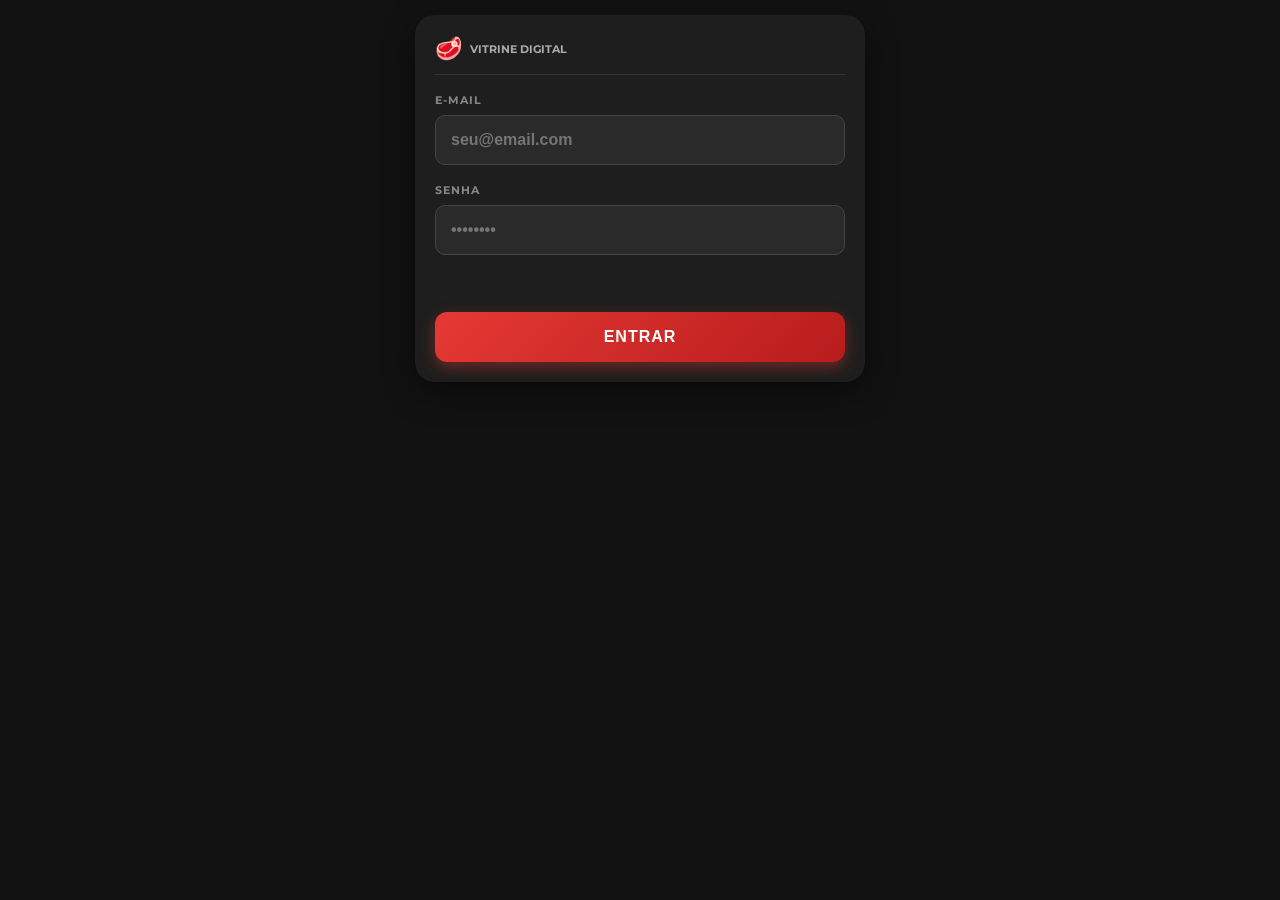
==== public/login.html @ 7d542126 "Login por cliente, catálogo e TV com link próprio" ====
<!DOCTYPE html>
<html lang="pt-BR">
<head>
  <meta charset="UTF-8">
  <meta name="viewport" content="width=device-width, initial-scale=1.0">
  <script>
    // Define a base dos caminhos (funciona em /tv/TOKEN, /painel, /login e também em /public/...)
    (function () {
      var p = location.pathname, i = p.indexOf('/tv/');
      var b = i >= 0 ? p.slice(0, i + 1) : p.replace(/[^\/]*$/, '');
      document.write('<base href="' + b + '">');
    })();
  </script>
  <title>Entrar - Vitrine Digital</title>
  <link rel="stylesheet" href="style.css">
  <link href="https://fonts.googleapis.com/css2?family=Montserrat:wght@500;700;900&display=swap" rel="stylesheet">
  <link rel="icon" type="image/png" href="https://img.icons8.com/color/180/steak.png">
</head>
<body class="body-painel">

  <div class="controle-remoto">
    <div class="topo-controle">
      <div class="status-box">
        <span class="icon-login">🥩</span>
        <span class="status-texto">VITRINE DIGITAL</span>
      </div>
    </div>

    <form id="form-login" class="form-login">
      <div class="bloco-controle">
        <span class="label-controle">E-MAIL</span>
        <div class="display-preco-input">
          <input type="email" id="email" placeholder="seu@email.com" autocomplete="username" required>
        </div>
      </div>

      <div class="bloco-controle">
        <span class="label-controle">SENHA</span>
        <div class="display-preco-input">
          <input type="password" id="senha" placeholder="••••••••" autocomplete="current-password" required>
        </div>
      </div>

      <p id="msg-erro" class="msg-erro"></p>

      <button type="submit" id="btn-entrar" class="btn-disparar">ENTRAR</button>
    </form>
  </div>

  <script type="module">
    import { supabase } from './config.js';

    const { data: { session } } = await supabase.auth.getSession();
    if (session) location.replace('painel');

    const form = document.getElementById('form-login');
    const msg = document.getElementById('msg-erro');
    const btn = document.getElementById('btn-entrar');

    form.addEventListener('submit', async (e) => {
      e.preventDefault();
      msg.textContent = '';
      btn.disabled = true;
      btn.textContent = 'ENTRANDO...';

      const { error } = await supabase.auth.signInWithPassword({
        email: document.getElementById('email').value.trim(),
        password: document.getElementById('senha').value
      });

      if (error) {
        msg.textContent = 'E-mail ou senha incorretos.';
        btn.disabled = false;
        btn.textContent = 'ENTRAR';
        return;
      }
      location.replace('painel');
    });
  </script>
</body>
</html>
---- public/style.css ----
* {
  margin: 0;
  padding: 0;
  box-sizing: border-box;
}

/* --- ESTILOS DA TELA DA TV --- */
.body-tv {
  background-color: #2b0404;
  background-image: radial-gradient(circle at center, #6b0d0d 0%, #210303 100%);
  color: #fff;
  font-family: 'Montserrat', sans-serif;
  height: 100vh;
  overflow: hidden;
  display: flex;
  justify-content: center;
  align-items: center;
}

.tv-container {
  width: 100vw;
  height: 100vh;
  display: flex;
  flex-direction: column;
  justify-content: space-between;
  align-items: center;
  padding: 15px 10px;
}

/* Nome da carne no topo */
.tv-titulo {
  font-family: 'Impact', sans-serif;
  font-size: 6.5vw;
  letter-spacing: 4px;
  color: #ffca28;
  text-shadow: 4px 4px 0px #d21404, 8px 8px 15px rgba(0,0,0,0.9);
  text-transform: uppercase;
  text-align: center;
  z-index: 10;
  animation: pulsoTitulo 3s infinite ease-in-out;
}

.wrapper-promocao {
  display: flex;
  flex-direction: column;
  align-items: center;
  justify-content: center;
  width: 100%;
  position: relative;
}

/* Display expandido cobrindo a maior parte da TV */
.display-central {
  position: relative;
  width: 88vw;
  height: 68vh;
  display: flex;
  justify-content: center;
  align-items: center;
}

/* 1. EFEITO DE EXPLOSÃO (Gira levemente e pulsa no fundo) */
.img-explosao {
  position: absolute;
  width: 100%;
  height: 100%;
  object-fit: contain;
  z-index: 1;
  animation: animacaoExplosao 6s infinite ease-in-out;
}

/* 2. IMAGEM DA CARNE (Flutua e expande alternando com a explosão) */
.img-carne {
  position: absolute;
  width: 100%;
  height: 100%;
  object-fit: contain;
  z-index: 2;
  filter: drop-shadow(0px 22px 20px rgba(0,0,0,0.9));
  animation: animacaoCarne 5s infinite ease-in-out;
}

/* BLOCO DE PREÇO */
.bloco-oferta {
  display: flex;
  flex-direction: column;
  align-items: center;
  position: relative;
  z-index: 20;
  margin-top: -15px;
  animation: animacaoPreco 4s infinite ease-in-out;
}

.badge-preco {
  background: #fffa65;
  color: #d21404;
  border: 6px solid #fff;
  border-radius: 24px;
  padding: 8px 45px;
  display: flex;
  align-items: baseline;
  gap: 10px;
  box-shadow: 0 12px 35px rgba(0,0,0,0.8);
  transform: rotate(-3deg);
  z-index: 21;
}

.cifra {
  font-size: 3vw;
  font-weight: 900;
}

.valor-preco {
  font-family: 'Impact', sans-serif;
  font-size: 8vw;
  line-height: 1;
}

.unidade {
  font-size: 2.5vw;
  font-weight: 900;
}

.standby-box {
  display: flex;
  flex-direction: column;
  align-items: center;
  justify-content: center;
  gap: 15px;
  margin: auto;
}

.icon-acougue {
  font-size: 80px;
}

/* ===================================================
   ANIMAÇÕES HARMÔNICAS E ALTERNADAS (@keyframes)
   =================================================== */

/* Animação da Explosão: Pulsa tamanho, gira suavemente e varia brilho */
@keyframes animacaoExplosao {
  0% {
    transform: scale(1.85) rotate(0deg);
    filter: brightness(1);
  }
  50% {
    transform: scale(2.05) rotate(3deg);
    filter: brightness(1.25);
  }
  100% {
    transform: scale(1.85) rotate(0deg);
    filter: brightness(1);
  }
}

/* Animação da Carne: Flutuação vertical e aproximação (ritmo de 5s) */
@keyframes animacaoCarne {
  0% {
    transform: translateY(0px) scale(1.65);
  }
  50% {
    transform: translateY(-12px) scale(1.75);
  }
  100% {
    transform: translateY(0px) scale(1.65);
  }
}

/* Animação do Preço: Leve inclinação e pulso de tamanho */
@keyframes animacaoPreco {
  0% {
    transform: scale(1) rotate(-3deg);
  }
  50% {
    transform: scale(1.06) rotate(-1deg);
  }
  100% {
    transform: scale(1) rotate(-3deg);
  }
}

/* Animação do Título */
@keyframes pulsoTitulo {
  0%, 100% {
    transform: scale(1);
  }
  50% {
    transform: scale(1.03);
  }
}

/* --- ESTILOS DO PAINEL DE CONTROLE (CELULAR) --- */
.body-painel {
  background: #121212;
  color: #fff;
  font-family: 'Montserrat', sans-serif;
  min-height: 100vh;
  display: flex;
  justify-content: center;
  align-items: flex-start;
  padding: 15px;
}

.controle-remoto {
  width: 100%;
  max-width: 450px;
  background: #1e1e1e;
  border-radius: 20px;
  padding: 20px;
  box-shadow: 0 10px 30px rgba(0,0,0,0.5);
  display: flex;
  flex-direction: column;
  gap: 18px;
}

.topo-controle {
  display: flex;
  justify-content: space-between;
  align-items: center;
  border-bottom: 1px solid #333;
  padding-bottom: 12px;
}

.status-box {
  display: flex;
  align-items: center;
  gap: 8px;
}

.status-dot {
  width: 10px;
  height: 10px;
  background-color: #00e676;
  border-radius: 50%;
  box-shadow: 0 0 8px #00e676;
}

.status-texto {
  font-size: 11px;
  font-weight: 700;
  color: #aaa;
}

.bloco-controle {
  display: flex;
  flex-direction: column;
  gap: 8px;
}

.label-controle {
  font-size: 11px;
  font-weight: 700;
  color: #888;
  letter-spacing: 1px;
}

.selector-grid {
  display: grid;
  grid-template-columns: repeat(3, 1fr);
  gap: 8px;
}

.btn-pilula {
  background: #2a2a2a;
  color: #ccc;
  border: 1px solid #444;
  padding: 12px 5px;
  border-radius: 10px;
  font-weight: 700;
  font-size: 13px;
  cursor: pointer;
  transition: all 0.2s;
}

.btn-pilula.active {
  background: #d21404;
  color: #fff;
  border-color: #ff4d4d;
  box-shadow: 0 0 10px rgba(210, 20, 4, 0.4);
}

.display-preco-input {
  display: flex;
  align-items: center;
  background: #2a2a2a;
  border: 1px solid #444;
  border-radius: 10px;
  padding: 5px 15px;
}

.cifra-input {
  font-size: 20px;
  font-weight: 900;
  color: #ffca28;
  margin-right: 10px;
}

.display-preco-input input {
  width: 100%;
  background: transparent;
  border: none;
  color: #fff;
  font-size: 24px;
  font-weight: 900;
  outline: none;
}

.btn-disparar {
  background: linear-gradient(135deg, #e53935 0%, #b71c1c 100%);
  color: #fff;
  border: none;
  padding: 16px;
  border-radius: 12px;
  font-size: 16px;
  font-weight: 900;
  letter-spacing: 1px;
  cursor: pointer;
  box-shadow: 0 5px 15px rgba(229, 57, 53, 0.4);
  margin-top: 5px;
}

.bloco-historico {
  margin-top: 15px;
}

.lista-historico {
  display: flex;
  flex-direction: column;
  gap: 8px;
  max-height: 180px;
  overflow-y: auto;
}

.item-historico {
  background: #2a2a2a;
  padding: 10px 14px;
  border-radius: 8px;
  display: flex;
  justify-content: space-between;
  align-items: center;
}

.preco-tag {
  display: block;
  font-size: 12px;
  color: #ffca28;
}

.btn-excluir {
  background: transparent;
  border: none;
  color: #ff5252;
  font-size: 16px;
  cursor: pointer;
}

.sem-itens {
  font-size: 12px;
  color: #666;
  text-align: center;
  padding: 10px;
}

/* --- LOGIN E PAINEL MULTI-CLIENTE --- */
.form-login {
  display: flex;
  flex-direction: column;
  gap: 18px;
}

.icon-login {
  font-size: 22px;
}

.display-preco-input input[type="email"],
.display-preco-input input[type="password"] {
  font-size: 16px;
  font-weight: 700;
  padding: 10px 0;
}

.msg-erro {
  color: #ff5252;
  font-size: 13px;
  font-weight: 700;
  min-height: 16px;
}

.btn-disparar:disabled {
  opacity: 0.6;
  cursor: wait;
}

.btn-sair {
  background: transparent;
  color: #ccc;
  border: 1px solid #444;
  border-radius: 8px;
  padding: 6px 12px;
  font-size: 12px;
  font-weight: 700;
  cursor: pointer;
}

.link-tv-box {
  display: flex;
  align-items: center;
  gap: 8px;
  background: #2a2a2a;
  border: 1px solid #444;
  border-radius: 10px;
  padding: 8px 10px;
}

.link-tv {
  flex: 1;
  min-width: 0;
  font-size: 11px;
  color: #ffca28;
  word-break: break-all;
}

.btn-copiar {
  background: #d21404;
  color: #fff;
  border: none;
  border-radius: 8px;
  padding: 8px 12px;
  font-size: 12px;
  font-weight: 700;
  cursor: pointer;
  white-space: nowrap;
}

/* --- CATÁLOGO COM MINIATURAS --- */
.grid-4 { grid-template-columns: repeat(4, 1fr); }

.grid-cortes {
  max-height: 300px;
  overflow-y: auto;
  padding-right: 4px;
}

.btn-corte {
  background: #2a2a2a;
  color: #ccc;
  border: 1px solid #444;
  border-radius: 10px;
  padding: 6px 4px 8px;
  display: flex;
  flex-direction: column;
  align-items: center;
  gap: 4px;
  font-family: inherit;
  font-size: 11px;
  font-weight: 700;
  line-height: 1.15;
  cursor: pointer;
  text-align: center;
}

.btn-corte img {
  width: 100%;
  height: 52px;
  object-fit: contain;
}

.btn-corte.active {
  background: #d21404;
  color: #fff;
  border-color: #ff4d4d;
  box-shadow: 0 0 10px rgba(210, 20, 4, 0.4);
}
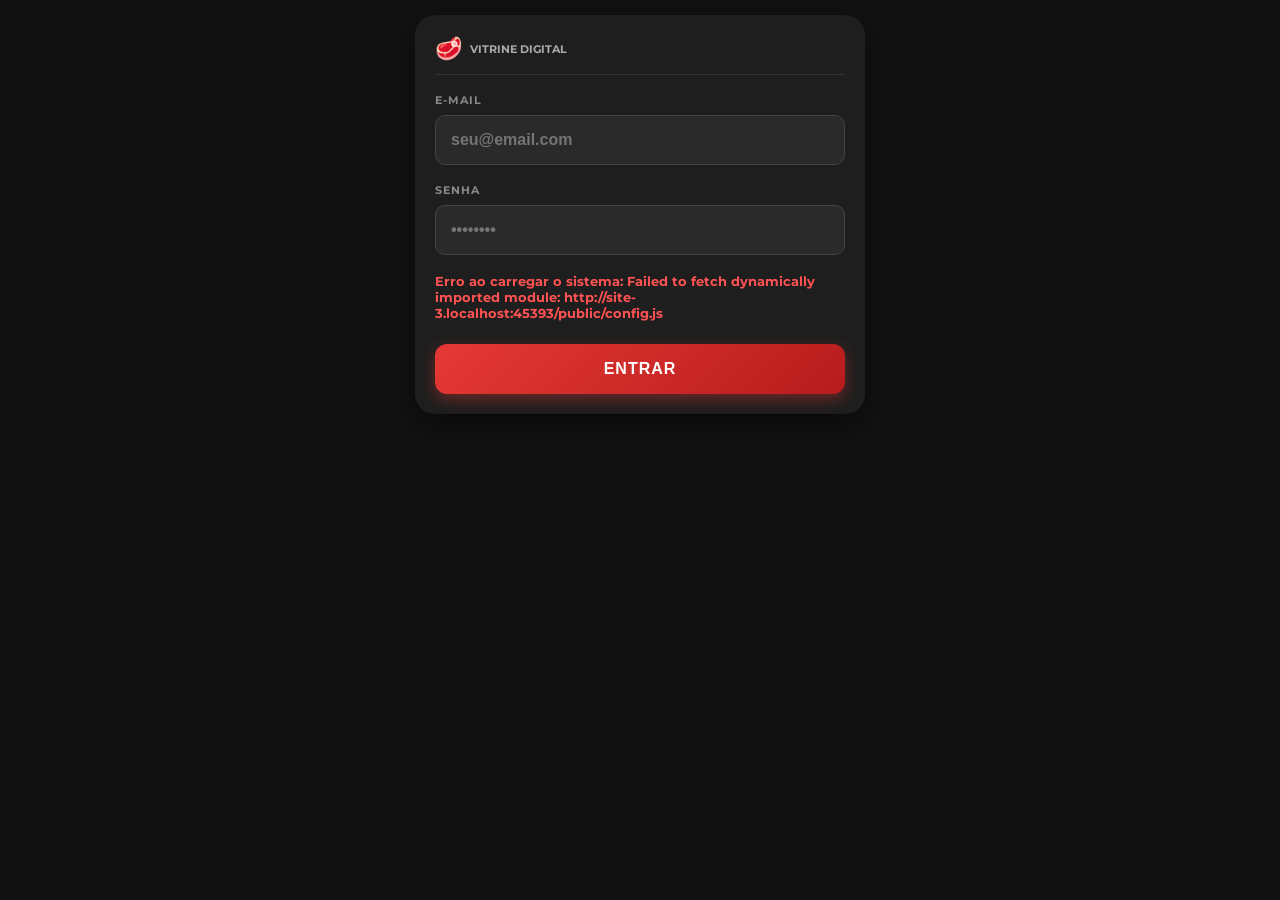
==== commit e49dd216: "Login mostra erro na tela" ====
--- a/public/login.html
+++ b/public/login.html
@@ -26,7 +26,7 @@
       </div>
     </div>
 
-    <form id="form-login" class="form-login">
+    <form id="form-login" class="form-login" onsubmit="return false">
       <div class="bloco-controle">
         <span class="label-controle">E-MAIL</span>
         <div class="display-preco-input">
@@ -48,17 +48,18 @@
   </div>
 
   <script type="module">
-    import { supabase } from './config.js';
-
-    const { data: { session } } = await supabase.auth.getSession();
-    if (session) location.replace('painel');
-
     const form = document.getElementById('form-login');
     const msg = document.getElementById('msg-erro');
     const btn = document.getElementById('btn-entrar');
+    let supabase = null;
 
+    // O botão já funciona antes de qualquer outra coisa carregar
     form.addEventListener('submit', async (e) => {
       e.preventDefault();
+      if (!supabase) {
+        msg.textContent = 'O sistema não carregou. Atualize a página (Ctrl+F5).';
+        return;
+      }
       msg.textContent = '';
       btn.disabled = true;
       btn.textContent = 'ENTRANDO...';
@@ -69,13 +70,25 @@
       });
 
       if (error) {
-        msg.textContent = 'E-mail ou senha incorretos.';
+        console.error(error);
+        msg.textContent = error.message === 'Invalid login credentials'
+          ? 'E-mail ou senha incorretos.'
+          : 'Erro: ' + error.message;
         btn.disabled = false;
         btn.textContent = 'ENTRAR';
         return;
       }
       location.replace('painel');
     });
+
+    try {
+      ({ supabase } = await import('./config.js'));
+      const { data: { session } } = await supabase.auth.getSession();
+      if (session) location.replace('painel');
+    } catch (err) {
+      console.error(err);
+      msg.textContent = 'Erro ao carregar o sistema: ' + (err && err.message ? err.message : err);
+    }
   </script>
 </body>
 </html>
